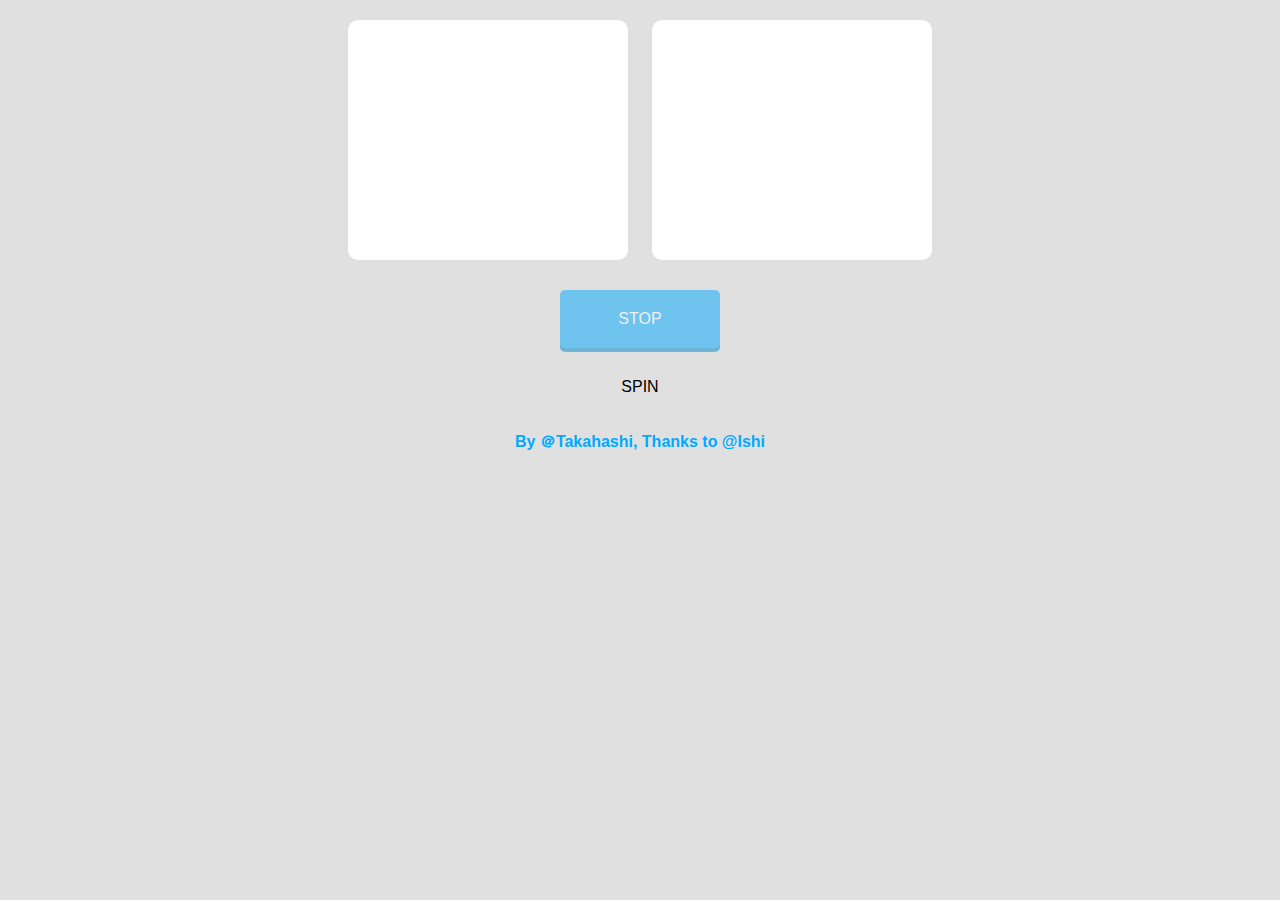
==== bingo/index.html @ f811d656 "[add]:bingoの大枠デザイン" ====
<!doctype html>
<html class="no-js" lang="">

<head>
    <meta charset="utf-8">
    <title></title>
    <meta name="description" content="">
    <meta name="viewport" content="width=device-width, initial-scale=1">

    <meta property="og:title" content="">
    <meta property="og:type" content="">
    <meta property="og:url" content="">
    <meta property="og:image" content="">

    <link rel="manifest" href="site.webmanifest">
    <link rel="apple-touch-icon" href="icon.png">
    <!-- Place favicon.ico in the root directory -->

    <!-- CSS only -->
<link href="https://cdn.jsdelivr.net/npm/bootstrap@5.0.0-beta1/dist/css/bootstrap.min.css" rel="stylesheet" integrity="sha384-giJF6kkoqNQ00vy+HMDP7azOuL0xtbfIcaT9wjKHr8RbDVddVHyTfAAsrekwKmP1" crossorigin="anonymous">

<meta name="theme-color" content="#fafafa">
<link href="app.css" rel="stylesheet" type="text/css">
</head>

<body>
    <div class="container">
        <div>
            <div class="panel" id="panel1">︎</div>
            <div class="panel" id="panel10">︎</div>
        </div>
        <div class="btn inactive" id="btn0">STOP</div>
        </div>
        <div id="spinButton">SPIN</div>

        <div id="result">
        </div>
        <div></br></br>
            <div class="copy">By ＠Takahashi</a>, Thanks to @Ishi </div>
        </div>
        <audio id="audio_drum" src="audio/drumroll.wav"></audio>
        <audio id="audio_cymbal" src="audio/cymbal.wav"></audio>
    </div>

    <script src="app.js"></script>
    <!-- JavaScript Bundle with Popper -->
    <script src="https://cdn.jsdelivr.net/npm/bootstrap@5.0.0-beta1/dist/js/bootstrap.bundle.min.js" integrity="sha384-ygbV9kiqUc6oa4msXn9868pTtWMgiQaeYH7/t7LECLbyPA2x65Kgf80OJFdroafW" crossorigin="anonymous"></script>
    <script type="text/javascript" src="jquery/jquery.min.js"></script>
    <script type="text/javascript" src="jquery/jquery-ui.min.js"></script>
    <script type="text/javascript" src="js/Bingo.js"></script>
</body>

</html>
---- bingo/app.css ----
body {
    background: #e0e0e0;
    font-family: Arial, sans-serif;
    text-align: center;
    font-size: 16px;
    margin-top: 20px;
    }
    .panel {
        display: inline-block;
        width: 280px;
        /* padding: 14px; */
        border-radius: 10px;
        margin-bottom: 30px;
        color: #00aaff;
        font-weight: bold;
        font-size: 240px;
        line-height: 240px;
        background: #fff;
    }
    .panel + .panel {
        margin-left: 20px;
    }
    .panel.unmatched {
        opacity: 0.5;
    }

    .BingoPanel {
        display: inline-block;
        width: 120px;
        padding: 14px;
        border-radius: 10px;
        margin-bottom: 30px;
        color: #00aaff;
        font-weight: bold;
        font-size: 120px;
        line-height: 128px;
        background: #fff;
    }
    .BingoPanel + .BingoPanel {
        margin-left: 20px;
    }
    .BingoPanel.unmatched {
        opacity: 0.5;
    }

    .bingo {
        display: inline-block;
        width: 40px;
        padding: 3.5px;
        opacity: 0.5;
        border-radius: 2.5px;
        margin-bottom: 7.5px;
        color: #00aaff;
        font-weight: bold;
        font-size: 22px;
        line-height: 32px;
        background: #fff;
    }
    .bingo + .bingo {
        margin-left: 5px;
    }
    .bingo.unmatched {
        opacity: 1.0;
        background: #FFFF00 ;
    }

    .btn {
        display: inline-block;
        width: 120px;
        padding: 20px;
        border-radius: 5px;
        margin-bottom: 30px;
        color: #fff;
        box-shadow: 0 4px 0 #0088cc;
        background: #00aaff;
        cursor: pointer;
    }
    .btn + .btn {
        margin-left: 10px;
    }
    .btn.inactive {
        opacity: 0.5;
    }
    /* #spinButton {
        margin: 0 auto;
        width: 240px;
        padding: 7px;
        border-radius: 5px;
        margin-bottom: 25px;
        color: #fff;
        box-shadow: 0 4px 0 #e91b0c;
        background: #f44336;
        cursor: pointer;
    }
    #spinButton.inactive {
        opacity: 0.5;
    } */

    .copy {
        display: inline-block;
        margin-bottom: 30px;
        color: #00aaff;
        font-weight: bold;
        font-size: 16px;
    }
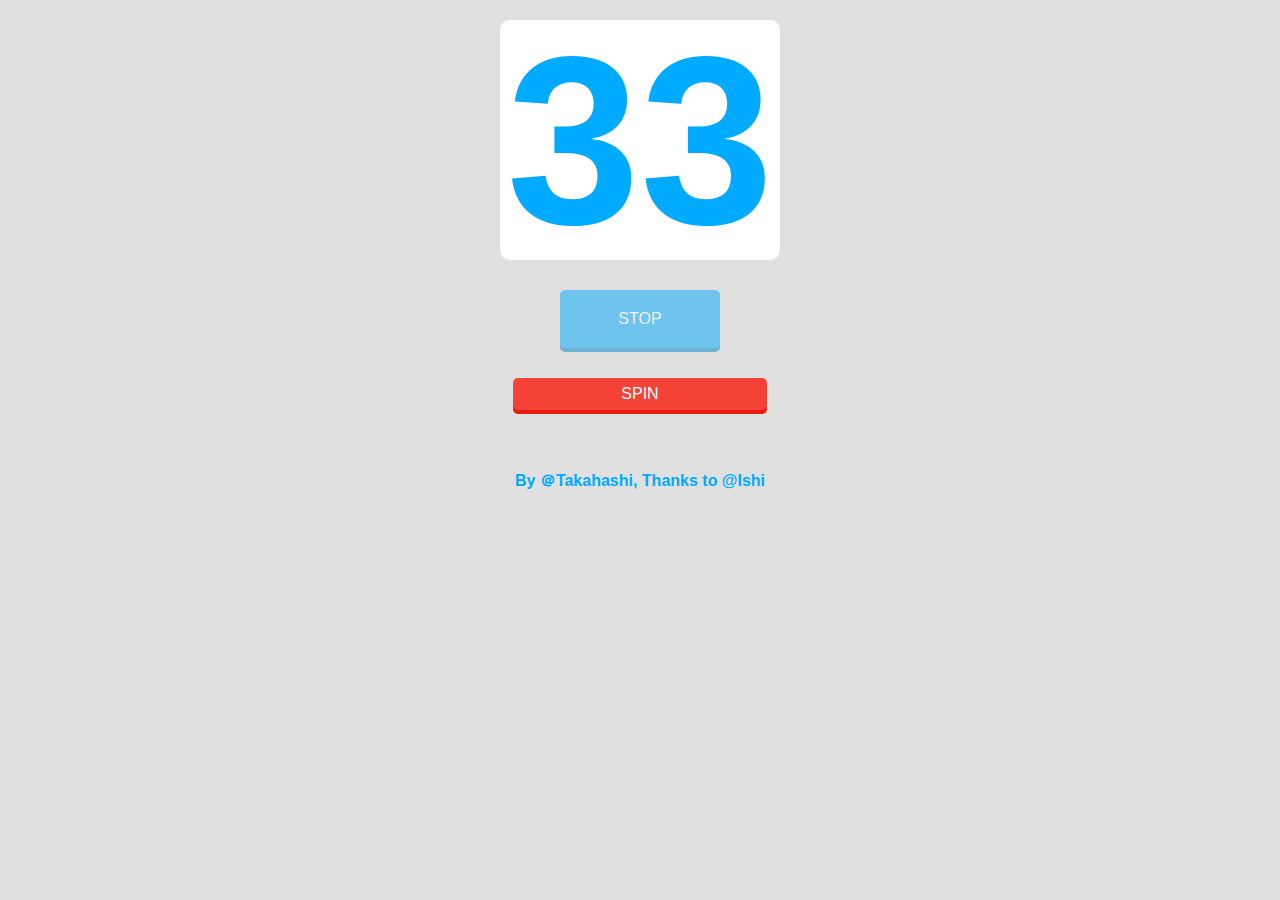
==== commit 80679f71: "[add] :必要ない箇所を削除" ====
--- a/bingo/index.html
+++ b/bingo/index.html
@@ -26,8 +26,7 @@
 <body>
     <div class="container">
         <div>
-            <div class="panel" id="panel1">︎</div>
-            <div class="panel" id="panel10">︎</div>
+            <div class="panel" id="panelNum">︎33</div>
         </div>
         <div class="btn inactive" id="btn0">STOP</div>
         </div>
@@ -38,16 +37,11 @@
         <div></br></br>
             <div class="copy">By ＠Takahashi</a>, Thanks to @Ishi </div>
         </div>
-        <audio id="audio_drum" src="audio/drumroll.wav"></audio>
-        <audio id="audio_cymbal" src="audio/cymbal.wav"></audio>
     </div>
 
     <script src="app.js"></script>
     <!-- JavaScript Bundle with Popper -->
     <script src="https://cdn.jsdelivr.net/npm/bootstrap@5.0.0-beta1/dist/js/bootstrap.bundle.min.js" integrity="sha384-ygbV9kiqUc6oa4msXn9868pTtWMgiQaeYH7/t7LECLbyPA2x65Kgf80OJFdroafW" crossorigin="anonymous"></script>
-    <script type="text/javascript" src="jquery/jquery.min.js"></script>
-    <script type="text/javascript" src="jquery/jquery-ui.min.js"></script>
-    <script type="text/javascript" src="js/Bingo.js"></script>
 </body>
 
 </html>
--- a/bingo/app.css
+++ b/bingo/app.css
@@ -81,7 +81,7 @@
     .btn.inactive {
         opacity: 0.5;
     }
-    /* #spinButton {
+    #spinButton {
         margin: 0 auto;
         width: 240px;
         padding: 7px;
@@ -94,7 +94,7 @@
     }
     #spinButton.inactive {
         opacity: 0.5;
-    } */
+    }
 
     .copy {
         display: inline-block;
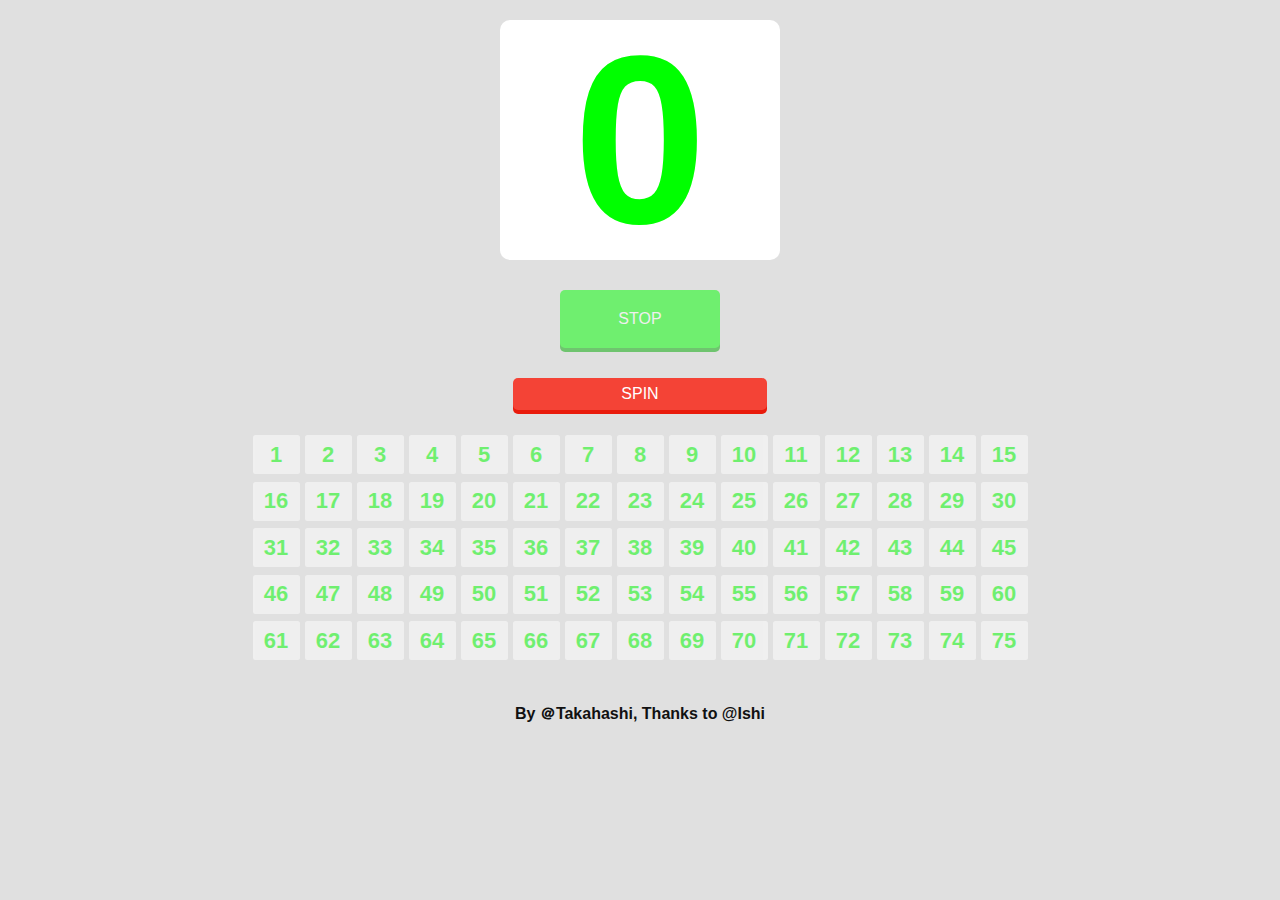
==== commit 0e90ae29: "[add]:大体の動作実装完了" ====
--- a/bingo/index.html
+++ b/bingo/index.html
@@ -26,7 +26,7 @@
 <body>
     <div class="container">
         <div>
-            <div class="panel" id="panelNum">︎33</div>
+            <div class="panel" id="panelNum">0</div>
         </div>
         <div class="btn inactive" id="btn0">STOP</div>
         </div>
--- a/bingo/app.css
+++ b/bingo/app.css
@@ -11,7 +11,7 @@
         /* padding: 14px; */
         border-radius: 10px;
         margin-bottom: 30px;
-        color: #00aaff;
+        color: #00FF00;
         font-weight: bold;
         font-size: 240px;
         line-height: 240px;
@@ -24,25 +24,6 @@
         opacity: 0.5;
     }
 
-    .BingoPanel {
-        display: inline-block;
-        width: 120px;
-        padding: 14px;
-        border-radius: 10px;
-        margin-bottom: 30px;
-        color: #00aaff;
-        font-weight: bold;
-        font-size: 120px;
-        line-height: 128px;
-        background: #fff;
-    }
-    .BingoPanel + .BingoPanel {
-        margin-left: 20px;
-    }
-    .BingoPanel.unmatched {
-        opacity: 0.5;
-    }
-
     .bingo {
         display: inline-block;
         width: 40px;
@@ -50,7 +31,7 @@
         opacity: 0.5;
         border-radius: 2.5px;
         margin-bottom: 7.5px;
-        color: #00aaff;
+        color: #00FF00;
         font-weight: bold;
         font-size: 22px;
         line-height: 32px;
@@ -71,8 +52,8 @@
         border-radius: 5px;
         margin-bottom: 30px;
         color: #fff;
-        box-shadow: 0 4px 0 #0088cc;
-        background: #00aaff;
+        box-shadow: 0 4px 0 #00AA00;
+        background: #00FF00;
         cursor: pointer;
     }
     .btn + .btn {
@@ -99,7 +80,7 @@
     .copy {
         display: inline-block;
         margin-bottom: 30px;
-        color: #00aaff;
+        color: #111111;
         font-weight: bold;
         font-size: 16px;
     }